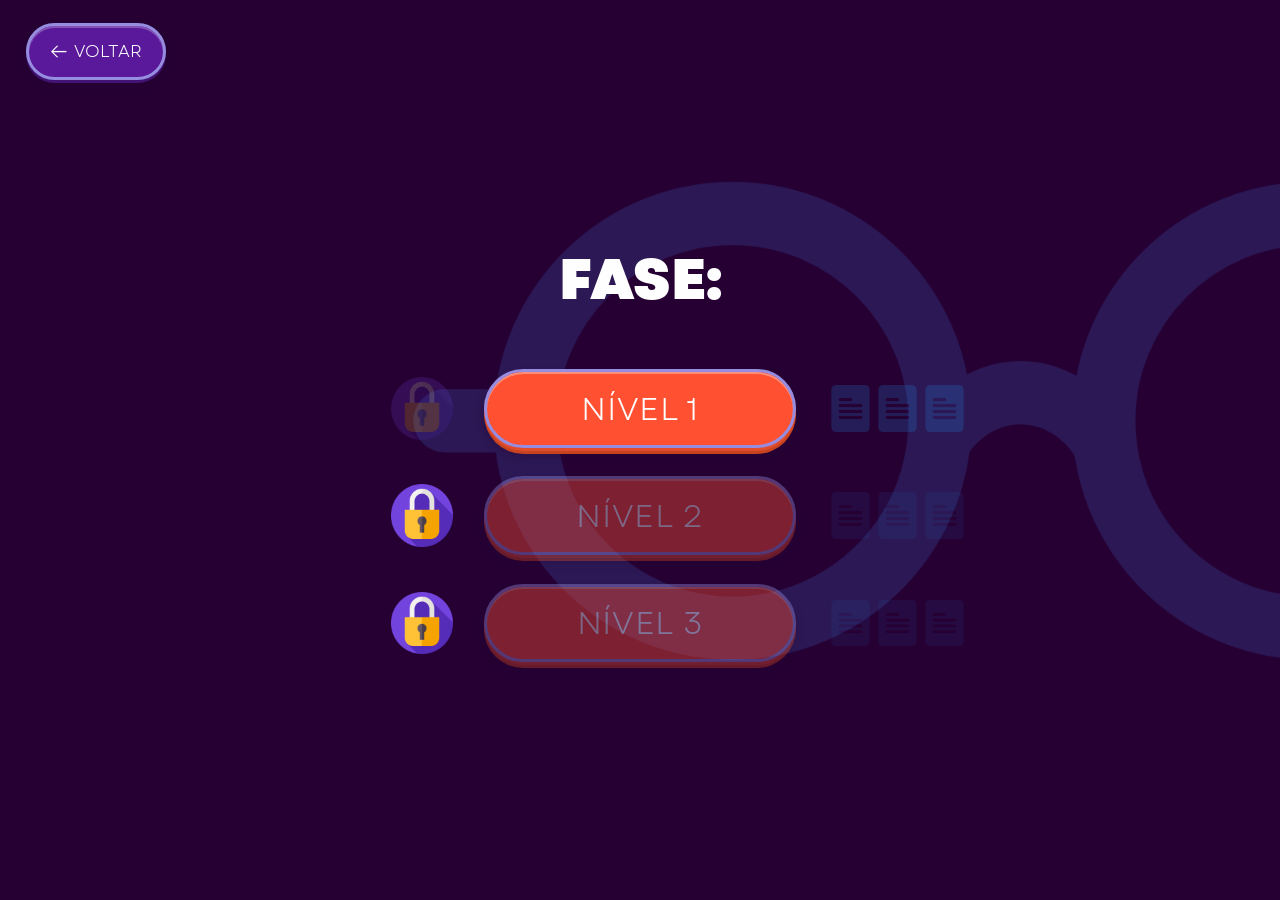
==== fases.html @ 1d822c44 "Página das fases do modo cenário feita" ====
<!DOCTYPE html>
<html lang="pt-BR">
<head>
  <meta charset="UTF-8">
  <meta name="viewport" content="width=device-width, initial-scale=1.0">
  <title>Lineu — Escolher fase</title>
  <link rel="stylesheet" href="css/style.css">
</head>
<body>

  <a href="jogar.html" class="voltar" aria-label="Voltar">
    <span class="voltar__seta" aria-hidden="true">&larr;</span> Voltar
  </a>

  <main class="fases" id="fases">
    <div class="fases__spacer fases__spacer--top" aria-hidden="true"></div>

    <div class="fases__group">
      <h1 class="fases__title">Fase:</h1>

      <!-- Uma linha por nível. O estado (cadeado aberto/fechado, notas 0–3 e
           se o botão navega ou não) é aplicado em runtime por js/fases.js a
           partir do progresso salvo em localStorage. -->
      <ul class="fases__lista" aria-label="Selecionar fase do modo cenário">
        <li class="fases__item" data-nivel="1">
          <img class="fases__cadeado" src="assets/img/cadeado-desbloqueado.png" alt="" aria-hidden="true">
          <a class="btn fases__btn" href="cenario.html?nivel=1">Nível 1</a>
          <img class="fases__notas" src="assets/img/nota-0.png" alt="Nenhuma nota conquistada">
        </li>

        <li class="fases__item" data-nivel="2">
          <img class="fases__cadeado" src="assets/img/cadeado-bloqueado.png" alt="" aria-hidden="true">
          <a class="btn fases__btn" href="cenario.html?nivel=2">Nível 2</a>
          <img class="fases__notas" src="assets/img/nota-0.png" alt="Nenhuma nota conquistada">
        </li>

        <li class="fases__item" data-nivel="3">
          <img class="fases__cadeado" src="assets/img/cadeado-bloqueado.png" alt="" aria-hidden="true">
          <a class="btn fases__btn" href="cenario.html?nivel=3">Nível 3</a>
          <img class="fases__notas" src="assets/img/nota-0.png" alt="Nenhuma nota conquistada">
        </li>
      </ul>
    </div>

    <div class="fases__spacer fases__spacer--bottom" aria-hidden="true"></div>
  </main>

  <script src="js/fases.js"></script>

</body>
</html>
---- css/style.css ----
/* ---------- Fontes ---------- */
@font-face {
  font-family: "Garet Book";
  src: url("../assets/fonts/Garet-Book.ttf") format("truetype");
  font-weight: 400;
  font-style: normal;
  font-display: swap;
}

@font-face {
  font-family: "Garet Heavy";
  src: url("../assets/fonts/Garet-Heavy.ttf") format("truetype");
  font-weight: 800;
  font-style: normal;
  font-display: swap;
}

/* ---------- Reset básico ---------- */
* {
  margin: 0;
  padding: 0;
  box-sizing: border-box;
}

html, body {
  height: 100%;
  overflow: hidden;
}

body {
  font-family: "Garet Book", sans-serif;
  background-color: #260033; /* fallback caso a imagem de fundo não carregue */
}

/* ---------- Transição entre páginas (slide) ----------
   Ativa a View Transitions API pra navegação entre documentos: a página
   atual desliza pra fora à esquerda enquanto a nova entra pela direita,
   como se uma "empurrasse" a outra. Suportado em Chrome/Edge e Safari;
   no Firefox a navegação continua normal, só sem o efeito. */
@view-transition {
  navigation: auto;
}

::view-transition-old(root),
::view-transition-new(root) {
  animation-duration: 0.4s;
  animation-timing-function: ease-in-out;
  mix-blend-mode: normal; /* evita a mistura de cor estranha do crossfade padrão */
}

::view-transition-old(root) {
  animation-name: lineu-slide-out-left;
}

::view-transition-new(root) {
  animation-name: lineu-slide-in-right;
}

@keyframes lineu-slide-out-left {
  to {
    transform: translateX(-100%);
  }
}

@keyframes lineu-slide-in-right {
  from {
    transform: translateX(100%);
  }
  to {
    transform: translateX(0);
  }
}

/* ---------- Wrapper base das páginas (fundo + sem scroll) ----------
   splash = página 1 (abertura) | menu = página 2 (menu principal)
   mode   = página 3 (escolha de modo, dentro de "Jogar")
   fases  = seleção de fase do modo Cenário | cenario = placeholder do modo */
.splash,
.menu,
.mode,
.fases,
.cenario {
  position: relative;
  height: 100vh;
  height: 100dvh; /* evita a barra de endereço do mobile gerar scroll */
  width: 100%;
  overflow: hidden;

  display: flex;
  flex-direction: column;
  align-items: center;

  padding-inline: 24px;

  background-image: url("../assets/img/fundo.png");
  background-size: cover;
  background-position: center;
  background-repeat: no-repeat;

  cursor: default;
}

/* Espaçadores flexíveis: mantêm a proporção vertical de cada mockup,
   mas encolhem juntos se a tela for baixa — nunca gera scroll, só
   reduz a "respiração" em volta do conteúdo. */
.splash__spacer,
.menu__spacer,
.mode__spacer,
.fases__spacer,
.cenario__spacer {
  flex-shrink: 1;
  min-height: 0;
}

.splash__spacer--top { flex: 2.65 1 0; }
.splash__spacer--bottom { flex: 1 1 0; }


.splash__content {
  display: flex;
  flex-direction: column;
  align-items: center;
  flex-shrink: 1;
  min-height: 0;
}

.splash__logo {
  width: clamp(220px, 39.27vw, 754px);
  height: auto;
  display: block;
}

.splash__slogan {
  margin-top: clamp(16px, 8.06vh, 100px);
  font-family: "Garet Book", sans-serif;
  font-weight: 400;
  font-size: clamp(22px, 3.0208vw, 58px);
  color: #FF5031;
  text-align: center;
  white-space: nowrap;
}

.splash__cta {
  margin-top: clamp(24px, 16.76vh, 210px);
  font-family: "Garet Book", sans-serif;
  font-weight: 400;
  font-size: clamp(15px, 1.9271vw, 37px);
  color: #FEFEFE;
  text-align: center;

  animation: cta-pulse 2.2s ease-in-out infinite;
}

@keyframes cta-pulse {
  0%, 100% { opacity: 1; }
  50% { opacity: 0.55; }
}

.splash__cta strong {
  font-family: "Garet Heavy", sans-serif;
  font-weight: 800;
}

/* ---------- Telas menores / retrato ---------- */
@media (max-width: 640px), (max-height: 500px) {
  .splash__slogan {
    white-space: normal;
    margin-top: 32px;
  }

  .splash__cta {
    margin-top: 40px;
  }

  .quiz__question {
    font-size: clamp(18px, 5vw, 30px);
  }

  .quiz__answer {
    font-size: clamp(13px, 3.6vw, 20px);
  }

  /* Em telas estreitas, a lista de resultados volta pra coluna única */
  .quiz__results-list {
    grid-template-columns: 1fr;
    grid-auto-flow: row;
    grid-template-rows: none;
  }
}

/* ---------- Menu (página 2) ---------- */
.menu__spacer--top {
  flex: 1.3 1 0;
}

.menu__spacer--bottom {
  flex: 1 1 0;
}

.menu__buttons {
  display: flex;
  flex-direction: column;
  align-items: center;
  gap: clamp(16px, 3.148vh, 34px);
  flex-shrink: 1;
  min-height: 0;
}

/* Botão em formato de pílula, igual ao layout: preenchimento laranja,
   contorno lilás fino. A "animação" pedida é o efeito 3D de pressionar
   (baseado no snippet enviado), só adaptado às cores do Lineu — no
   estado normal ele já fica idêntico à foto, o efeito aparece ao
   interagir. */
.btn {
  display: flex;
  align-items: center;
  justify-content: center;

  width: clamp(200px, 24.375vw, 468px);
  aspect-ratio: 468 / 114;

  font-family: "Garet Book", sans-serif;
  font-size: clamp(24px, 3.0208vw, 58px);
  color: #FEFEFE;
  text-transform: uppercase;
  text-align: center;
  text-decoration: none; /* caso o .btn seja um <a>, como o "Jogar" */

  background-color: #FF5031;
  border: 3px solid #968DE0;
  border-radius: 999px;

  cursor: pointer;
  transition: box-shadow 0.15s ease, translate 0.15s ease;

  box-shadow:
    inset 0 2px 0 0 rgba(255, 255, 255, 0.35),
    0 3px 0 0 #E14C2C,
    0 6px 0 0 #C7431F,
    0 7px 10px 0 rgba(38, 0, 51, 0.45);
}

.btn:active {
  translate: 0 5px;
  box-shadow:
    inset 0 1px 0 0 rgba(255, 255, 255, 0.35),
    0 1px 0 0 #E14C2C,
    0 2px 0 0 #C7431F,
    0 2px 4px 0 rgba(38, 0, 51, 0.45);
}

.btn:focus-visible {
  outline: 3px solid #FEFEFE;
  outline-offset: 3px;
}

.btn--primary {
  font-family: "Garet Heavy", sans-serif;
  font-size: clamp(28px, 3.3854vw, 65px);
  letter-spacing: 0.046em;
}

/* ---------- Botão "Voltar" (canto superior esquerdo) ----------
   Aparece em todas as telas menos no quiz (que tem o próprio botão de
   sair). É um <a href> real para disparar a View Transition. */
.voltar {
  position: fixed;
  top: clamp(14px, 2.6vh, 34px);
  left: clamp(14px, 2vw, 34px);
  z-index: 5; /* acima do conteúdo, abaixo dos pop-ups (.regras, z-index 10) */

  display: flex;
  align-items: center;
  gap: clamp(4px, 0.5vw, 10px);

  padding: clamp(8px, 1vw, 16px) clamp(16px, 1.6vw, 30px);

  font-family: "Garet Book", sans-serif;
  font-size: clamp(15px, 1.35vw, 26px);
  color: #FEFEFE;
  text-transform: uppercase;
  text-decoration: none;

  background-color: #5A189A;
  border: 3px solid #968DE0;
  border-radius: 999px;

  cursor: pointer;
  transition: box-shadow 0.15s ease, translate 0.15s ease;
  box-shadow:
    inset 0 2px 0 0 rgba(255, 255, 255, 0.25),
    0 3px 0 0 #431275,
    0 5px 8px 0 rgba(38, 0, 51, 0.4);
}

.voltar__seta {
  font-size: 1.25em;
  line-height: 1;
}

.voltar:hover {
  background-color: #6B22B4;
}

.voltar:active {
  translate: 0 4px;
  box-shadow:
    inset 0 1px 0 0 rgba(255, 255, 255, 0.25),
    0 1px 0 0 #431275,
    0 2px 4px 0 rgba(38, 0, 51, 0.4);
}

.voltar:focus-visible {
  outline: 3px solid #FEFEFE;
  outline-offset: 3px;
}

/* ---------- Seleção de modo (página 3, dentro de "Jogar") ---------- */
.mode__spacer--top { flex: 1.1 1 0; }
.mode__spacer--bottom { flex: 1 1 0; }

.mode__group {
  display: flex;
  flex-direction: column;
  align-items: center;
  flex-shrink: 1;
  min-height: 0;
}

.mode__title {
  margin: 0 0 clamp(24px, 5.37vh, 58px);
  font-family: "Garet Heavy", sans-serif;
  font-weight: 800;
  font-size: clamp(38px, 4.479vw, 86px);
  color: #FEFEFE;
  text-transform: uppercase;
  text-align: center;
}

.mode__buttons {
  display: flex;
  flex-direction: column;
  align-items: center;
  gap: clamp(16px, 3.148vh, 34px);
}

/* ---------- Seleção de fase (modo Cenário) ----------
   Referência de medidas: mockup 1920×1080 (layout_.png). Cada linha tem
   três colunas: cadeado (esquerda) · botão do nível (centro) · notas
   0–3 (direita). As colunas laterais são 1fr iguais, então o botão fica
   sempre centralizado na tela mesmo com cadeado e notas de larguras
   diferentes. Estado (cadeado, notas, se navega) vem de js/fases.js. */
.fases__spacer--top { flex: 1 1 0; }
.fases__spacer--bottom { flex: 1 1 0; }

.fases__group {
  display: flex;
  flex-direction: column;
  align-items: center;
  flex-shrink: 1;
  min-height: 0;
}

.fases__title {
  margin: 0 0 clamp(24px, 5.37vh, 58px);
  font-family: "Garet Heavy", sans-serif;
  font-weight: 800;
  font-size: clamp(38px, 4.479vw, 86px);
  color: #FEFEFE;
  text-transform: uppercase;
  text-align: center;
}

.fases__lista {
  list-style: none;
  margin: 0;
  padding: 0;

  display: flex;
  flex-direction: column;
  align-items: center;
  gap: clamp(14px, 3.15vh, 34px);

  /* Largura definida pra que as colunas 1fr das laterais sejam de fato
     iguais — assim o botão do nível fica centralizado na tela. */
  width: min(92vw, 1120px);
}

.fases__item {
  display: grid;
  grid-template-columns: 1fr auto 1fr;
  align-items: center;
  column-gap: clamp(12px, 2.4vw, 46px);
  width: 100%;
}

.fases__cadeado {
  justify-self: end;
  width: clamp(38px, 4.9vw, 94px);
  aspect-ratio: 1 / 1;
  display: block;
}

.fases__notas {
  justify-self: start;
  width: clamp(96px, 11vw, 212px);
  aspect-ratio: 234 / 78;
  display: block;
}

/* O botão do nível reaproveita o .btn (pílula laranja); só ajusto a
   proporção e o texto pro formato do mockup de fases. */
.fases__btn {
  aspect-ratio: 474 / 120;
  font-family: "Garet Book", sans-serif;
  font-size: clamp(20px, 2.55vw, 49px);
  letter-spacing: 0.02em;
}

.fases__btn:not([href]) {
  cursor: default;
}

/* Nível travado: cadeado fechado + botão e notas apagados no mesmo tom,
   pra deixar claro que ainda não dá pra jogar. O botão também perde o
   efeito de pressionar já que não faz nada. */
.fases__item--bloqueado .fases__notas,
.fases__item--bloqueado .fases__btn {
  opacity: 0.4;
}

.fases__item--bloqueado .fases__btn:active {
  translate: 0;
  box-shadow:
    inset 0 2px 0 0 rgba(255, 255, 255, 0.35),
    0 3px 0 0 #E14C2C,
    0 6px 0 0 #C7431F,
    0 7px 10px 0 rgba(38, 0, 51, 0.45);
}

/* ---------- Placeholder do modo Cenário ---------- */
.cenario__spacer--top { flex: 1.1 1 0; }
.cenario__spacer--bottom { flex: 1 1 0; }

.cenario__group {
  display: flex;
  flex-direction: column;
  align-items: center;
  flex-shrink: 1;
  min-height: 0;
  gap: clamp(18px, 3.5vh, 40px);
}

.cenario__title {
  margin: 0;
  font-family: "Garet Heavy", sans-serif;
  font-weight: 800;
  font-size: clamp(34px, 4.479vw, 86px);
  color: #FEFEFE;
  text-transform: uppercase;
  text-align: center;
}

.cenario__texto {
  margin: 0;
  font-family: "Garet Book", sans-serif;
  font-size: clamp(16px, 1.8vw, 34px);
  color: #FEFEFE;
  text-align: center;
}

.cenario__group .btn {
  width: auto;
  aspect-ratio: auto;
  padding: 0.45em 1.4em;
  white-space: nowrap;
}


/* ---------- Fases em telas estreitas / retrato ---------- */
@media (max-width: 640px), (max-height: 500px) {
  .fases__item {
    column-gap: clamp(8px, 2vw, 16px);
  }

  .fases__cadeado {
    width: clamp(32px, 8vw, 52px);
  }

  .fases__notas {
    width: clamp(72px, 20vw, 120px);
  }

  .fases__btn {
    width: clamp(150px, 44vw, 468px);
  }
}


@media (prefers-reduced-motion: reduce) {
  * {
    animation: none !important;
    transition: none !important;
  }

  ::view-transition-old(root),
  ::view-transition-new(root) {
    animation: none !important;
  }
}

/* Link invisível cobrindo a tela inicial inteira: clique/toque em
   qualquer ponto já navegam nativamente (precisa ser um <a href> de
   verdade pra "view transition" disparar — ver js/main.js). */
.splash__link {
  position: absolute;
  inset: 0;
  z-index: 2;
}

.splash__link:focus-visible {
  outline: 3px solid #FEFEFE;
  outline-offset: -6px;
}

/* ==================================================================
   Quiz (página 4)
   Referência de medidas: mockup 1920×1080 (layout 4.png / layout 4_.png)
   ================================================================== */

.quiz {
  position: relative;
  height: 100vh;
  height: 100dvh;
  width: 100%;
  overflow: hidden;

  display: flex;
  flex-direction: column;
  align-items: center;
  justify-content: center;

  background-image: url("../assets/img/fundo-claro.png");
  background-size: cover;
  background-position: center;
  background-repeat: no-repeat;

  cursor: default;
}

.quiz__stage[hidden],
.quiz__timer[hidden],
.quiz__back[hidden] {
  display: none;
}

/* ---------- Palco: pergunta + respostas ---------- */
.quiz__stage {
  display: flex;
  flex-direction: column;
  align-items: center;
  gap: clamp(20px, 6.5vh, 80px);

  width: 100%;
  max-width: 1583px;
  padding-inline: clamp(12px, 1.5vw, 20px);
  flex-shrink: 1;
  min-height: 0;
}

/* ---------- Caixa da pergunta ----------
   Largura fixa; altura é fluida (padding + line-height), então quando o
   texto quebra pra 2 linhas ela cresce sozinha — sem precisar de duas
   classes CSS diferentes pra "curta"/"longa". */
.quiz__question {
  width: 100%;
  box-sizing: border-box;

  background-color: #FF5031;
  border-radius: clamp(20px, 3.49vw, 67px);

  padding-block: clamp(12px, 2.03vw, 39px);
  padding-inline: clamp(16px, 3.33vw, 64px);

  font-family: "Garet Heavy", sans-serif;
  font-weight: 800;
  font-size: clamp(16px, 2.6vw, 50px);
  line-height: 1.3;
  color: #FEFEFE;
  text-align: left;
}

/* ---------- Respostas ----------
   Duas disposições possíveis, aplicadas via JS conforme o tamanho do
   texto:
   - .quiz__answers--grid   → grade 2×2 (respostas curtas)
   - .quiz__answers--stack  → coluna única (respostas longas)
   A ordem no HTML é sempre a,b,c,d; no modo grade, grid-auto-flow:column
   faz a e b caírem na coluna esquerda e c,d na direita (igual ao mockup). */
.quiz__answers {
  --answer-height: clamp(34px, 5.26vw, 101px);
  display: grid;
  grid-auto-flow: column;
  grid-template-rows: repeat(2, auto);
  grid-auto-columns: max-content;
  column-gap: clamp(16px, 2.55vw, 49px);
  row-gap: clamp(8px, 1.5vh, 18px);
  justify-content: center;
}

.quiz__answers--grid .quiz__answer {
  max-width: 44vw;
}

.quiz__answers--stack .quiz__answer {
  max-width: min(92vw, 1583px);
}

.quiz__answers--stack {
  display: flex;
  flex-direction: column;
  align-items: center;
  row-gap: clamp(8px, 1.5vh, 18px);
}

/* ---------- Pílula de resposta ---------- */
.quiz__answer {
  box-sizing: border-box;
  display: flex;
  align-items: center;
  flex-shrink: 0;

  height: var(--answer-height);
  border-radius: 999px;
  background-color: #5A189A;

  padding-left: calc(var(--answer-height) * 0.135);
  padding-right: clamp(16px, 2.86vw, 55px);

  font-family: "Garet Book", sans-serif;
  font-size: clamp(16px, 2.29vw, 44px);
  color: #FEFEFE;
  white-space: nowrap;

  cursor: pointer;
  border: none;
  text-align: left;

  transition: background-color 0.2s ease;
}

.quiz__answer-letter {
  box-sizing: border-box;
  flex-shrink: 0;
  display: flex;
  align-items: center;
  justify-content: center;

  width: calc(var(--answer-height) * 0.73);
  height: calc(var(--answer-height) * 0.73);
  margin-right: calc(var(--answer-height) * 0.24);

  background-color: #FEFEFE;
  border-radius: 50%;

  font-family: "Garet Heavy", sans-serif;
  font-weight: 800;
  font-size: calc(var(--answer-height) * 0.42);
  color: #FF5031;
  text-transform: lowercase;
}

.quiz__answer:disabled {
  cursor: default;
}

/* Feedback depois de responder (ou tempo esgotado) */
.quiz__answer--correct {
  background-color: #2FAE66;
}

.quiz__answer--wrong {
  background-color: #C7431F;
}

/* ---------- Relógio + barra de tempo ---------- */
.quiz__timer {
  position: absolute;
  left: 15.2083vw;
  top: 81.76vh;
  width: 64.9479vw;
  aspect-ratio: 1251 / 145;
}

.quiz__timer-frame {
  display: block;
  width: 100%;
  height: 100%;
}

.quiz__timer-track {
  position: absolute;
  left: 13.95%;
  top: 55.1%;
  width: 84.2%;
  height: 6.5%;
  border-radius: 999px;
  overflow: hidden;
}

.quiz__timer-fill {
  width: 0%;
  height: 100%;
  border-radius: 999px;

  background-image: linear-gradient(90deg, #508C8B, #78FFFC, #508C8B);
  background-size: 200% 100%;
  animation: quiz-timer-shimmer 1.4s linear infinite;
}

@keyframes quiz-timer-shimmer {
  from { background-position: 0% 0; }
  to { background-position: -200% 0; }
}

/* ---------- Botão voltar ao menu ---------- */
.quiz__back {
  position: absolute;
  top: 81.94vh;
  right: 8.75vw;
  width: 6.04vw;
  aspect-ratio: 1 / 1;

  display: block;
  border-radius: 50%;
  transition: translate 0.15s ease;
}

.quiz__back img {
  display: block;
  width: 100%;
  height: 100%;
}

.quiz__back:active {
  translate: 0 3px;
}

.quiz__back:focus-visible {
  outline: 3px solid #5A189A;
  outline-offset: 3px;
}

/* ---------- Tela de resultado ---------- */
.quiz__results[hidden] {
  display: none;
}

.quiz__results {
  position: relative;
  z-index: 3;
  display: flex;
  flex-direction: column;
  align-items: center;
  gap: clamp(20px, 4vh, 48px);

  width: 100%;
  max-width: 1240px;
  padding-inline: clamp(24px, 7vw, 110px);
}

.quiz__results-title {
  font-family: "Garet Heavy", sans-serif;
  font-weight: 800;
  font-size: clamp(32px, 4.479vw, 86px);
  color: #5A189A;
  text-transform: uppercase;
  text-align: center;
}

.quiz__results-list {
  display: grid;
  grid-template-columns: repeat(2, 1fr);
  grid-auto-flow: column;
  grid-template-rows: repeat(4, auto);
  column-gap: clamp(16px, 2vw, 32px);
  row-gap: clamp(10px, 1.8vh, 22px);
  width: 100%;
}

.quiz__result-item {
  display: flex;
  align-items: center;
  gap: clamp(10px, 1.2vw, 20px);

  width: 100%;
  box-sizing: border-box;
  border-radius: 999px;
  padding-block: clamp(5px, 0.6vw, 11px);
  padding-inline: clamp(14px, 1.8vw, 30px);

  background-color: #5A189A;
  color: #FEFEFE;
  font-family: "Garet Book", sans-serif;
  font-size: clamp(13px, 1.25vw, 22px);
  line-height: 1.25;
}

.quiz__result-icon {
  flex-shrink: 0;
  display: flex;
  align-items: center;
  justify-content: center;

  width: clamp(22px, 1.7vw, 32px);
  height: clamp(22px, 1.7vw, 32px);
  border-radius: 50%;

  font-family: "Garet Heavy", sans-serif;
  font-size: clamp(13px, 1.05vw, 19px);
  color: #FEFEFE;
}

.quiz__result-item--correct .quiz__result-icon {
  background-color: #2FAE66;
}

.quiz__result-item--wrong .quiz__result-icon {
  background-color: #C7431F;
}

.quiz__results .btn {
  width: auto;
  aspect-ratio: auto;
  padding: 0.5em 1.4em;
  white-space: nowrap;
}

/* ==================================================================
   Pop-ups do menu — "Regras" e "Sobre" (página 2)
   O bloco .regras é o estilo compartilhado dos dois pop-ups. Abrem pelo
   botão correspondente; fecham no X, no clique fora da caixa ou com Esc
   (ver js/menu.js).
   ================================================================== */

.regras {
  position: fixed;
  inset: 0;
  z-index: 10;

  display: flex;
  align-items: center;
  justify-content: center;
  padding: clamp(16px, 4vw, 48px);

  background-color: rgba(38, 0, 51, 0.72);

  animation: regras-fundo 0.2s ease-out;
}

.regras[hidden] {
  display: none;
}

.regras__caixa {
  position: relative;
  width: 100%;
  max-width: clamp(320px, 62vw, 900px);
  max-height: 86vh;
  max-height: 86dvh;
  overflow-y: auto;

  background-color: #FEFEFE;
  border: 3px solid #968DE0;
  border-radius: clamp(16px, 1.8vw, 34px);

  padding: clamp(24px, 3.6vw, 64px);

  animation: regras-caixa 0.22s ease-out;

  /* Barra de rolagem fina, dentro da caixa e nas cores do pop-up, em vez
     da barra padrão do navegador colada na borda. */
  scrollbar-width: thin;
  scrollbar-color: #968DE0 transparent;
}

.regras__caixa::-webkit-scrollbar {
  width: clamp(6px, 0.5vw, 10px);
}

.regras__caixa::-webkit-scrollbar-track {
  background: transparent;
  margin-block: clamp(16px, 1.8vw, 34px); /* acompanha o border-radius da caixa */
}

.regras__caixa::-webkit-scrollbar-thumb {
  background-color: #968DE0;
  border-radius: 999px;
}

.regras__caixa::-webkit-scrollbar-thumb:hover {
  background-color: #7B71C9;
}

.regras__fechar {
  position: absolute;
  top: clamp(10px, 1.2vw, 22px);
  right: clamp(10px, 1.2vw, 22px);

  display: flex;
  align-items: center;
  justify-content: center;

  width: clamp(36px, 3vw, 56px);
  height: clamp(36px, 3vw, 56px);

  background-color: #FF5031;
  color: #FEFEFE;
  border: none;
  border-radius: 50%;

  font-family: "Garet Book", sans-serif;
  font-size: clamp(22px, 2vw, 38px);
  line-height: 1;

  cursor: pointer;
  transition: translate 0.15s ease, background-color 0.15s ease;
}

.regras__fechar:hover {
  background-color: #E14C2C;
}

.regras__fechar:active {
  translate: 0 2px;
}

.regras__fechar:focus-visible {
  outline: 3px solid #5A189A;
  outline-offset: 3px;
}

.regras__titulo {
  margin: 0 0 clamp(16px, 2vw, 32px);
  padding-right: clamp(40px, 4vw, 64px); /* espaço pro botão X */

  font-family: "Garet Heavy", sans-serif;
  font-weight: 800;
  font-size: clamp(28px, 3.2vw, 60px);
  color: #5A189A;
  text-transform: uppercase;
}

.regras__lista {
  margin: 0;
  padding-left: 1.2em;

  display: flex;
  flex-direction: column;
  gap: clamp(8px, 1.2vh, 16px);

  font-family: "Garet Book", sans-serif;
  font-size: clamp(15px, 1.35vw, 26px);
  line-height: 1.4;
  color: #260033;
}

.regras__lista strong {
  font-family: "Garet Heavy", sans-serif;
  font-weight: 800;
}

/* Parágrafos do pop-up "Sobre" (o de regras usa lista). */
.regras__texto {
  margin: 0 0 clamp(10px, 1.4vh, 18px);

  font-family: "Garet Book", sans-serif;
  font-size: clamp(15px, 1.35vw, 26px);
  line-height: 1.4;
  color: #260033;
}

.regras__texto:last-child {
  margin-bottom: 0;
}

.regras__texto strong {
  font-family: "Garet Heavy", sans-serif;
  font-weight: 800;
}

@keyframes regras-fundo {
  from { opacity: 0; }
  to { opacity: 1; }
}

@keyframes regras-caixa {
  from { opacity: 0; transform: translateY(12px) scale(0.98); }
  to { opacity: 1; transform: translateY(0) scale(1); }
}
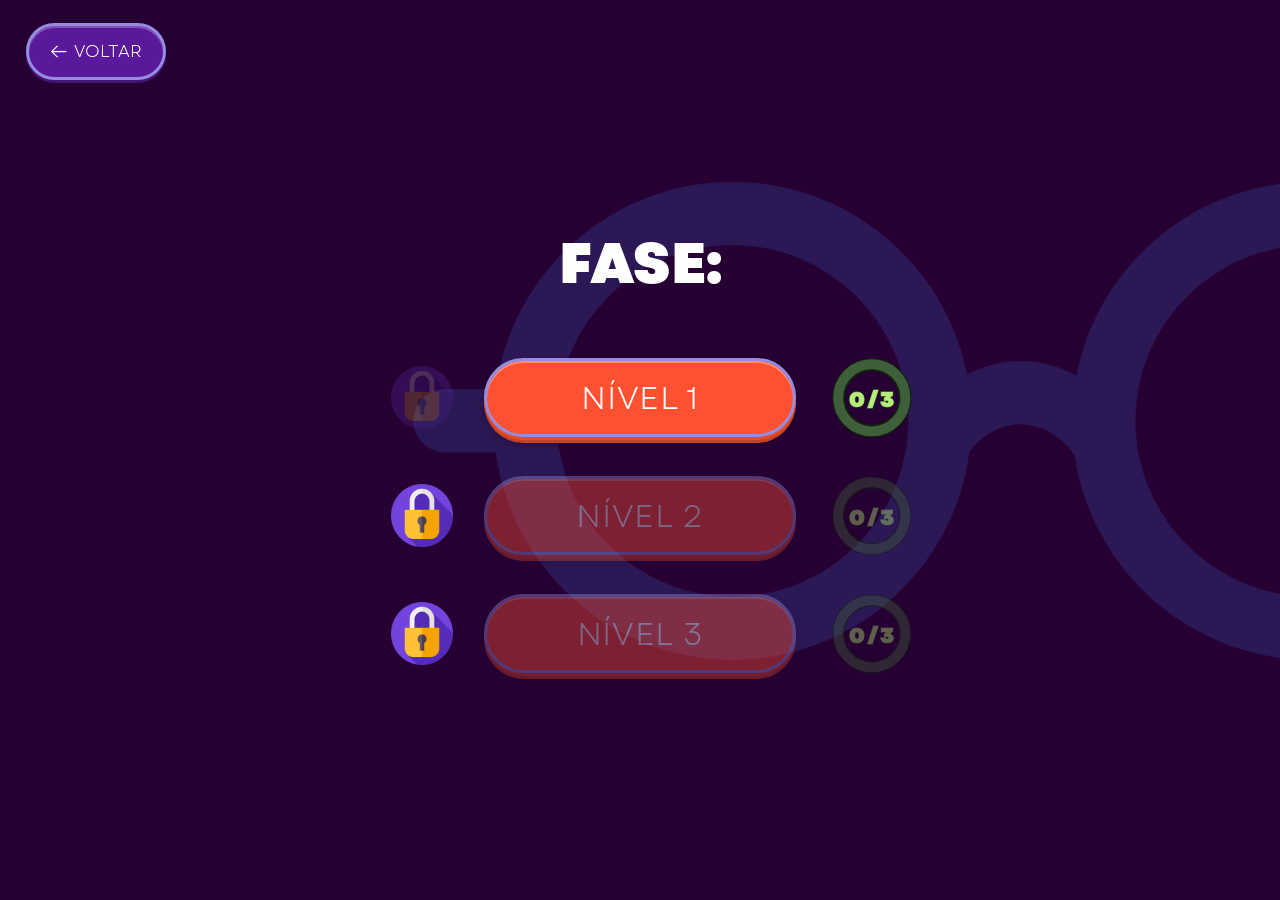
==== commit d187ffa8: "Notas do modo Cenário como anel de progresso Troca os PNGs nota-{0..3} por um <svg class="fases__not" ====
--- a/fases.html
+++ b/fases.html
@@ -25,19 +25,37 @@
         <li class="fases__item" data-nivel="1">
           <img class="fases__cadeado" src="assets/img/cadeado-desbloqueado.png" alt="" aria-hidden="true">
           <a class="btn fases__btn" href="cenario.html?nivel=1">Nível 1</a>
-          <img class="fases__notas" src="assets/img/nota-0.png" alt="Nenhuma nota conquistada">
+          <svg class="fases__notas" viewBox="0 0 100 100" data-nota="0" role="img" aria-label="Nenhuma nota conquistada">
+            <circle class="fases__notas-borda" cx="50" cy="50" r="43" />
+            <circle class="fases__notas-trilho" cx="50" cy="50" r="37" />
+            <circle class="fases__notas-arco" cx="50" cy="50" r="37" pathLength="100" />
+            <circle class="fases__notas-borda fases__notas-borda--interna" cx="50" cy="50" r="31" />
+            <text class="fases__notas-texto" x="50" y="52" text-anchor="middle" dominant-baseline="central">0/3</text>
+          </svg>
         </li>
 
         <li class="fases__item" data-nivel="2">
           <img class="fases__cadeado" src="assets/img/cadeado-bloqueado.png" alt="" aria-hidden="true">
           <a class="btn fases__btn" href="cenario.html?nivel=2">Nível 2</a>
-          <img class="fases__notas" src="assets/img/nota-0.png" alt="Nenhuma nota conquistada">
+          <svg class="fases__notas" viewBox="0 0 100 100" data-nota="0" role="img" aria-label="Nenhuma nota conquistada">
+            <circle class="fases__notas-borda" cx="50" cy="50" r="43" />
+            <circle class="fases__notas-trilho" cx="50" cy="50" r="37" />
+            <circle class="fases__notas-arco" cx="50" cy="50" r="37" pathLength="100" />
+            <circle class="fases__notas-borda fases__notas-borda--interna" cx="50" cy="50" r="31" />
+            <text class="fases__notas-texto" x="50" y="52" text-anchor="middle" dominant-baseline="central">0/3</text>
+          </svg>
         </li>
 
         <li class="fases__item" data-nivel="3">
           <img class="fases__cadeado" src="assets/img/cadeado-bloqueado.png" alt="" aria-hidden="true">
           <a class="btn fases__btn" href="cenario.html?nivel=3">Nível 3</a>
-          <img class="fases__notas" src="assets/img/nota-0.png" alt="Nenhuma nota conquistada">
+          <svg class="fases__notas" viewBox="0 0 100 100" data-nota="0" role="img" aria-label="Nenhuma nota conquistada">
+            <circle class="fases__notas-borda" cx="50" cy="50" r="43" />
+            <circle class="fases__notas-trilho" cx="50" cy="50" r="37" />
+            <circle class="fases__notas-arco" cx="50" cy="50" r="37" pathLength="100" />
+            <circle class="fases__notas-borda fases__notas-borda--interna" cx="50" cy="50" r="31" />
+            <text class="fases__notas-texto" x="50" y="52" text-anchor="middle" dominant-baseline="central">0/3</text>
+          </svg>
         </li>
       </ul>
     </div>
@@ -45,6 +63,7 @@
     <div class="fases__spacer fases__spacer--bottom" aria-hidden="true"></div>
   </main>
 
+  <script src="js/progresso-cenario.js"></script>
   <script src="js/fases.js"></script>
 
 </body>
--- a/css/style.css
+++ b/css/style.css
@@ -401,11 +401,58 @@
   display: block;
 }
 
+/* Notas do nível: anel de progresso desenhado em SVG. O arco (verde-claro)
+   cobre N/3 da volta, começando do topo e girando no sentido horário; o
+   trilho escuro fica sempre visível. O preenchimento e o texto "N/3" são
+   aplicados por js/fases.js. */
 .fases__notas {
   justify-self: start;
-  width: clamp(96px, 11vw, 212px);
-  aspect-ratio: 234 / 78;
+  width: clamp(64px, 7vw, 132px);
+  aspect-ratio: 1 / 1;
   display: block;
+  overflow: visible;
+}
+
+.fases__notas-borda {
+  fill: none;
+  stroke: #10240c;
+  stroke-width: 2.5;
+}
+
+.fases__notas-borda--interna {
+  stroke-width: 2;
+}
+
+.fases__notas-trilho {
+  fill: none;
+  stroke: #3f5f3b;
+  stroke-width: 12;
+}
+
+.fases__notas-arco {
+  fill: none;
+  stroke: #8fd838;
+  stroke-width: 12;
+  stroke-linecap: round;
+  stroke-dasharray: 0 100;
+  transform: rotate(-90deg);
+  transform-origin: 50% 50%;
+  transition: stroke-dasharray 0.5s ease;
+}
+
+.fases__notas[data-nota="0"] .fases__notas-arco {
+  display: none;
+}
+
+.fases__notas-texto {
+  font-family: "Garet Heavy", sans-serif;
+  font-weight: 800;
+  font-size: 25px;
+  fill: #b7ec7a;
+  stroke: #5fa83c;
+  stroke-width: 1;
+  paint-order: stroke;
+  letter-spacing: 0.5px;
 }
 
 /* O botão do nível reaproveita o .btn (pílula laranja); só ajusto a
@@ -476,6 +523,1362 @@
   white-space: nowrap;
 }
 
+/* ==================================================================
+   Cenário — Fase 1 (quebra-cabeça de montagem)
+   Referência de medidas: mockups 1920×1080 (montado.png / desmontado.png).
+   Arrastar da bandeja: 2 vasos + 2 portas -> soltar dentro das cabines.
+   ================================================================== */
+.fase1 {
+  position: relative;
+  height: 100vh;
+  height: 100dvh;
+  width: 100%;
+  overflow: hidden;
+
+  background-image: url("../assets/img/fundo-padrao.png");
+  background-size: cover;
+  background-position: center;
+  background-repeat: no-repeat;
+
+  font-family: "Garet Book", sans-serif;
+  cursor: default;
+}
+
+.fase1[hidden],
+.cenario[hidden] {
+  display: none;
+}
+
+/* ---------- Enunciado (canto esquerdo) ---------- */
+.fase1__desafio {
+  position: absolute;
+  left: clamp(16px, 3.6vw, 70px);
+  top: 50%;
+  transform: translateY(-50%);
+  max-width: min(34vw, 470px);
+
+  font-size: clamp(13px, 1.66vw, 32px);
+  line-height: 1.4;
+  color: #FEFEFE;
+}
+
+.fase1__desafio strong {
+  display: block;
+  margin-bottom: 0.35em;
+  font-family: "Garet Heavy", sans-serif;
+  font-weight: 800;
+  color: #FF5031;
+  text-transform: uppercase;
+  font-size: 1.12em;
+}
+
+/* ---------- As duas cabines ---------- */
+.fase1__cabines {
+  position: absolute;
+  left: 48%;
+  top: 50%;
+  transform: translate(-50%, -50%);
+
+  display: flex;
+  align-items: flex-start;
+  gap: clamp(10px, 3vw, 58px);
+}
+
+.fase1__cabine {
+  position: relative;
+  overflow: visible;
+  width: clamp(112px, 13.7vw, 263px);
+  border-radius: 6px;
+  transition: box-shadow 0.15s ease;
+}
+
+.fase1__cabine.is-errada {
+  box-shadow: 0 0 0 4px #FF3B2F, 0 0 24px 4px rgba(255, 59, 47, 0.6);
+}
+
+.fase1__planta {
+  display: block;
+  width: 100%;
+  height: auto;
+  user-select: none;
+  -webkit-user-drag: none;
+  pointer-events: none;
+}
+
+/* ---------- Bandeja (peças na direita) ----------
+   Duas colunas, como no mockup: portas à esquerda, vasos à direita. */
+.fase1__bandeja {
+  position: absolute;
+  right: clamp(12px, 7vw, 140px);
+  top: clamp(16px, 13vh, 150px);
+
+  display: flex;
+  align-items: flex-start;
+  gap: clamp(10px, 2vw, 40px);
+}
+
+.fase1__bandeja-col {
+  display: flex;
+  flex-direction: column;
+  align-items: center;
+  gap: clamp(12px, 3.4vh, 40px);
+}
+
+/* ---------- Peças arrastáveis ---------- */
+.fase1__peca {
+  position: relative;
+  display: flex;
+  flex-direction: column;
+  align-items: center;
+  gap: clamp(2px, 0.5vh, 6px);
+
+  cursor: grab;
+  touch-action: none;
+  user-select: none;
+  z-index: 4;
+}
+
+.fase1__peca img {
+  display: block;
+  width: 100%;
+  height: auto;
+  -webkit-user-drag: none;
+  user-select: none;
+  pointer-events: none;
+}
+
+.fase1__peca--porta { width: clamp(54px, 7.4vw, 150px); }
+.fase1__peca--vaso { width: clamp(38px, 4.6vw, 90px); }
+
+.fase1__peca-legenda {
+  font-family: "Garet Book", sans-serif;
+  font-size: clamp(9px, 0.95vw, 16px);
+  color: #FEFEFE;
+  text-transform: uppercase;
+  letter-spacing: 0.03em;
+  text-align: center;
+  white-space: nowrap;
+}
+
+.fase1__peca.is-arrastando {
+  cursor: grabbing;
+  z-index: 999;
+  filter: drop-shadow(0 10px 16px rgba(0, 0, 0, 0.45));
+}
+
+.fase1__peca.is-arrastando .fase1__peca-legenda,
+.fase1__peca.is-colocada .fase1__peca-legenda {
+  display: none;
+}
+
+/* Peça já colocada dentro de uma cabine: posicionada em relação à cabine. */
+.fase1__cabine .fase1__peca.is-colocada {
+  position: absolute;
+  z-index: 3;
+}
+
+.fase1__cabine .fase1__peca--vaso.is-colocada {
+  width: 46%;
+  left: 50%;
+  transform: translateX(-50%);
+}
+.fase1__cabine .fase1__peca--vaso.is-vaso-topo { top: 6%; }
+.fase1__cabine .fase1__peca--vaso.is-vaso-porta { bottom: 8%; top: auto; }
+
+/* A porta encaixa no canto inferior esquerdo (dobradiça na parede). A que
+   "abre para dentro" fica dentro da cabine; a que "abre para fora" projeta
+   para baixo, fora dela (por isso .fase1__cabine tem overflow visível). */
+.fase1__cabine .fase1__peca--porta.is-colocada {
+  width: 84%;
+  left: 4%;
+  transform: none;
+}
+.fase1__cabine .fase1__peca--porta[data-abertura="dentro"].is-colocada {
+  bottom: 3%;
+  top: auto;
+}
+.fase1__cabine .fase1__peca--porta[data-abertura="fora"].is-colocada {
+  top: calc(100% - 9%);
+  bottom: auto;
+}
+
+/* ---------- Botão confirmar (✓) ---------- */
+.fase1__confirmar {
+  position: absolute;
+  right: clamp(14px, 5.4vw, 104px);
+  bottom: clamp(84px, 17.5vh, 200px);
+
+  display: flex;
+  align-items: center;
+  justify-content: center;
+
+  width: clamp(52px, 6.4vw, 122px);
+  height: clamp(52px, 6.4vw, 122px);
+  padding: 0;
+
+  background-color: #1FA6E8;
+  border: none;
+  border-radius: 50%;
+  cursor: pointer;
+  z-index: 5;
+
+  box-shadow:
+    inset 0 3px 0 0 rgba(255, 255, 255, 0.35),
+    6px 6px 0 0 rgba(150, 200, 240, 0.55),
+    0 6px 14px 0 rgba(38, 0, 51, 0.45);
+  transition: translate 0.12s ease, box-shadow 0.12s ease;
+}
+
+.fase1__confirmar svg {
+  display: block;
+  width: 56%;
+  height: 56%;
+}
+
+.fase1__confirmar:hover { background-color: #159AD9; }
+
+.fase1__confirmar:active {
+  translate: 3px 3px;
+  box-shadow:
+    inset 0 2px 0 0 rgba(255, 255, 255, 0.35),
+    2px 2px 0 0 rgba(150, 200, 240, 0.55),
+    0 3px 7px 0 rgba(38, 0, 51, 0.45);
+}
+
+.fase1__confirmar:focus-visible {
+  outline: 3px solid #FEFEFE;
+  outline-offset: 3px;
+}
+
+/* ---------- Botão menu (volta às fases) ---------- */
+.fase1__menu {
+  position: absolute;
+  right: clamp(16px, 5.8vw, 112px);
+  bottom: clamp(18px, 4.6vh, 56px);
+
+  width: clamp(40px, 4.9vw, 94px);
+  display: block;
+  border-radius: 50%;
+  z-index: 5;
+  transition: translate 0.12s ease;
+}
+
+.fase1__menu img {
+  display: block;
+  width: 100%;
+  height: auto;
+}
+
+.fase1__menu:active { translate: 0 3px; }
+
+.fase1__menu:focus-visible {
+  outline: 3px solid #FEFEFE;
+  outline-offset: 3px;
+}
+
+/* ---------- Cronômetro ---------- */
+.fase1__tempo {
+  position: absolute;
+  left: clamp(64px, 17vw, 328px);
+  right: clamp(190px, 32vw, 610px);
+  bottom: clamp(16px, 4.6vh, 56px);
+  height: clamp(12px, 1.9vh, 24px);
+}
+
+.fase1__relogio {
+  position: absolute;
+  right: calc(100% + clamp(6px, 0.8vw, 16px));
+  bottom: 50%;
+  transform: translateY(50%);
+  width: clamp(38px, 4.4vw, 84px);
+  height: auto;
+}
+
+.fase1__tempo-trilha {
+  width: 100%;
+  height: 100%;
+  background-color: #5A189A;
+  border: 2px solid #7B4FC0;
+  border-radius: 999px;
+  overflow: hidden;
+}
+
+.fase1__tempo-fill {
+  width: 0%;
+  height: 100%;
+  border-radius: 999px;
+  background-color: #FF3B2F;
+}
+
+/* ---------- Aviso (toast) ---------- */
+.fase1__aviso {
+  position: absolute;
+  left: 50%;
+  bottom: clamp(66px, 13vh, 150px);
+  transform: translateX(-50%);
+  max-width: min(80vw, 620px);
+
+  padding: clamp(8px, 1vw, 16px) clamp(14px, 1.8vw, 28px);
+  background-color: rgba(38, 0, 51, 0.92);
+  border: 2px solid #968DE0;
+  border-radius: 14px;
+
+  font-size: clamp(13px, 1.35vw, 24px);
+  line-height: 1.35;
+  color: #FEFEFE;
+  text-align: center;
+  z-index: 6;
+}
+
+.fase1__aviso[hidden] { display: none; }
+
+/* ---------- Overlay de fim de fase ----------
+   Reaproveita .regras / .regras__caixa, mas sem a animação de entrada
+   (que pode deixar o painel preso em opacity 0 em alguns navegadores). */
+#fase1-overlay,
+#fase1-overlay .regras__caixa {
+  animation: none;
+}
+
+.fase1__overlay-notas {
+  font-family: "Garet Heavy", sans-serif;
+  font-weight: 800;
+  color: #5A189A;
+}
+
+.fase1__overlay-notas[hidden] { display: none; }
+
+.fase1__overlay-acoes {
+  display: flex;
+  flex-wrap: wrap;
+  justify-content: center;
+  gap: clamp(10px, 1.4vw, 20px);
+  margin-top: clamp(16px, 2vw, 28px);
+}
+
+.fase1__overlay-acoes .btn {
+  width: auto;
+  aspect-ratio: auto;
+  padding: 0.5em 1.3em;
+  font-size: clamp(15px, 1.6vw, 26px);
+  white-space: nowrap;
+}
+
+/* ---------- Fase 1 em telas estreitas / retrato ----------
+   O jogo é calibrado para paisagem (como o resto do projeto). Em telas
+   estreitas o enunciado, as cabines e a bandeja passam a fluir numa
+   coluna central rolável; só o cronômetro e os dois botões ficam fixos
+   nos cantos de baixo. */
+@media (max-aspect-ratio: 5/4), (max-width: 760px) {
+  .fase1 {
+    height: auto;
+    min-height: 100vh;
+    min-height: 100dvh;
+    overflow-x: hidden;
+    overflow-y: auto;
+
+    display: flex;
+    flex-direction: column;
+    align-items: center;
+    padding-bottom: clamp(88px, 16vh, 130px); /* espaço pros botões fixos */
+  }
+
+  .fase1__desafio,
+  .fase1__cabines,
+  .fase1__bandeja {
+    position: static;
+    transform: none;
+  }
+
+  .fase1__desafio {
+    max-width: none;
+    margin: clamp(28px, 6vh, 56px) auto clamp(10px, 2vh, 20px);
+    padding-inline: clamp(16px, 5vw, 40px);
+    text-align: center;
+  }
+
+  .fase1__desafio strong { font-size: 1em; }
+
+  .fase1__cabines {
+    justify-content: center;
+    margin: clamp(6px, 2vh, 18px) auto clamp(16px, 4vh, 32px);
+  }
+
+  .fase1__cabine { width: clamp(74px, 22vw, 150px); }
+
+  .fase1__bandeja {
+    flex-wrap: wrap;
+    justify-content: center;
+    gap: clamp(10px, 4vw, 28px);
+    margin-bottom: clamp(12px, 3vh, 28px);
+  }
+
+  .fase1__bandeja-col {
+    flex-direction: row;
+    gap: clamp(10px, 4vw, 28px);
+  }
+
+  .fase1__peca--porta { width: clamp(52px, 15vw, 96px); }
+  .fase1__peca--vaso { width: clamp(34px, 9vw, 58px); }
+
+  .fase1__confirmar {
+    right: clamp(12px, 4vw, 32px);
+    bottom: clamp(12px, 3vh, 28px);
+  }
+
+  .fase1__menu {
+    right: clamp(12px, 4vw, 32px);
+    bottom: auto;
+    top: clamp(12px, 3vh, 24px);
+  }
+
+  .fase1__tempo {
+    left: clamp(58px, 18vw, 120px);
+    right: clamp(74px, 22vw, 130px);
+    bottom: clamp(14px, 3.4vh, 32px);
+  }
+
+  .fase1__aviso {
+    position: fixed;
+    bottom: clamp(96px, 20vh, 170px);
+  }
+}
+
+
+/* ==================================================================
+   Cenário — Fase 2 (banheiro acessível)
+   Referência de medidas: mockups 1920×1080 (layout 0 / layout_1).
+   Uma planta só, com zonas de encaixe fixas. Arrastar da bandeja o vaso,
+   o lavatório e as 2 barras; girar cada peça (clique seleciona, R / botão
+   ⟳ giram) até encostar na parede certa.
+   ================================================================== */
+.fase2 {
+  position: relative;
+  height: 100vh;
+  height: 100dvh;
+  width: 100%;
+  overflow: hidden;
+
+  background-image: url("../assets/img/fundo-padrao.png");
+  background-size: cover;
+  background-position: center;
+  background-repeat: no-repeat;
+
+  font-family: "Garet Book", sans-serif;
+  cursor: default;
+}
+
+.fase2[hidden] {
+  display: none;
+}
+
+/* ---------- Enunciado (canto esquerdo) ---------- */
+.fase2__desafio {
+  position: absolute;
+  left: clamp(16px, 3.4vw, 64px);
+  top: 50%;
+  transform: translateY(-50%);
+  max-width: min(24vw, 360px);
+
+  font-size: clamp(12px, 1.4vw, 27px);
+  line-height: 1.4;
+  color: #FEFEFE;
+}
+
+.fase2__desafio strong {
+  display: block;
+  margin-bottom: 0.35em;
+  font-family: "Garet Heavy", sans-serif;
+  font-weight: 800;
+  color: #FF5031;
+  text-transform: uppercase;
+  font-size: 1.12em;
+}
+
+.fase2__desafio kbd {
+  font-family: inherit;
+  font-size: 0.92em;
+  background-color: rgba(255, 255, 255, 0.16);
+  border: 1px solid rgba(255, 255, 255, 0.35);
+  border-radius: 5px;
+  padding: 0 0.35em;
+}
+
+/* ---------- A planta (tabuleiro) ---------- */
+.fase2__tabuleiro {
+  position: absolute;
+  left: 50%;
+  top: 49%;
+  transform: translate(-50%, -50%);
+  width: clamp(224px, 30vw, 580px);
+  touch-action: none;
+}
+
+.fase2__planta {
+  display: block;
+  width: 100%;
+  height: auto;
+  user-select: none;
+  -webkit-user-drag: none;
+  pointer-events: none;
+}
+
+/* ---------- Zonas de encaixe (marcadores) ----------
+   Ficam discretas; acendem enquanto se arrasta uma peça e a mais próxima
+   do ponteiro fica destacada. Não capturam ponteiro (o js usa
+   elementFromPoint no tabuleiro e calcula a zona mais próxima). */
+.fase2__zona {
+  position: absolute;
+  transform: translate(-50%, -50%);
+  width: clamp(26px, 3.2vw, 58px);
+  height: clamp(26px, 3.2vw, 58px);
+  border: 2px dashed rgba(255, 255, 255, 0.55);
+  border-radius: 50%;
+  opacity: 0;
+  pointer-events: none;
+  transition: opacity 0.15s ease, background-color 0.15s ease, border-color 0.15s ease;
+}
+
+.fase2__tabuleiro.is-arrastando .fase2__zona {
+  opacity: 0.55;
+}
+
+.fase2__zona.is-alvo {
+  opacity: 1;
+  border-color: #FFD166;
+  background-color: rgba(255, 209, 102, 0.2);
+}
+
+/* ---------- Bandeja (peças à direita) ---------- */
+.fase2__bandeja {
+  position: absolute;
+  right: clamp(8px, 4.4vw, 108px);
+  top: 45%;
+  transform: translateY(-50%);
+
+  display: grid;
+  grid-template-columns: repeat(2, minmax(0, 1fr));
+  align-items: center;
+  justify-items: center;
+  gap: clamp(14px, 3vh, 40px) clamp(16px, 3vw, 56px);
+  width: clamp(150px, 26vw, 350px);
+}
+
+.fase2__slot {
+  display: flex;
+  align-items: center;
+  justify-content: center;
+  width: 100%;
+  min-height: clamp(72px, 14vh, 138px);
+}
+
+/* ---------- Peças arrastáveis ---------- */
+.fase2__peca {
+  position: relative;
+  cursor: grab;
+  touch-action: none;
+  user-select: none;
+  z-index: 4;
+}
+
+.fase2__peca img {
+  display: block;
+  width: 100%;
+  height: auto;
+  -webkit-user-drag: none;
+  user-select: none;
+  pointer-events: none;
+}
+
+.fase2__peca--vaso    { width: clamp(42px, 4.8vw, 92px); }
+.fase2__peca--pia     { width: clamp(48px, 5.4vw, 104px); }
+.fase2__peca--barra-h { width: clamp(78px, 9.6vw, 186px); }
+.fase2__peca--barra-v { width: clamp(12px, 1.5vw, 28px); }
+
+.fase2__peca:focus-visible,
+.fase2__peca.is-selecionada {
+  outline: 3px dashed #FFD166;
+  outline-offset: 4px;
+}
+
+.fase2__peca.is-arrastando {
+  cursor: grabbing;
+  z-index: 999;
+  filter: drop-shadow(0 10px 16px rgba(0, 0, 0, 0.45));
+}
+
+/* Peça encaixada: posicionada em % relativo ao tabuleiro (left/top vêm
+   inline do js, a partir da zona). A rotação fica em style.rotate. */
+.fase2__tabuleiro .fase2__peca.is-colocada {
+  position: absolute;
+  transform: translate(-50%, -50%);
+  z-index: 3;
+}
+
+.fase2__tabuleiro .fase2__peca--vaso.is-colocada    { width: 27%; }
+.fase2__tabuleiro .fase2__peca--pia.is-colocada     { width: 32%; }
+.fase2__tabuleiro .fase2__peca--barra-h.is-colocada { width: 46%; }
+.fase2__tabuleiro .fase2__peca--barra-v.is-colocada { width: 6.5%; }
+
+.fase2__tabuleiro .fase2__peca.is-errada {
+  filter:
+    drop-shadow(0 0 4px #FF3B2F) drop-shadow(0 0 8px #FF3B2F)
+    drop-shadow(0 0 14px rgba(255, 59, 47, 0.8));
+}
+
+/* ---------- Botão girar (⟳) ----------
+   Fica à esquerda do botão confirmar, no mesmo nível. */
+.fase2__girar {
+  position: absolute;
+  right: clamp(78px, 13.5vw, 258px);
+  bottom: clamp(84px, 17.5vh, 200px);
+
+  display: flex;
+  align-items: center;
+  justify-content: center;
+
+  width: clamp(44px, 5.2vw, 100px);
+  height: clamp(44px, 5.2vw, 100px);
+  padding: 0;
+
+  background-color: #6A3FB0;
+  border: none;
+  border-radius: 50%;
+  cursor: pointer;
+  z-index: 5;
+
+  box-shadow:
+    inset 0 3px 0 0 rgba(255, 255, 255, 0.3),
+    6px 6px 0 0 rgba(150, 120, 210, 0.5),
+    0 6px 14px 0 rgba(38, 0, 51, 0.45);
+  transition: translate 0.12s ease, box-shadow 0.12s ease, opacity 0.12s ease;
+}
+
+.fase2__girar svg {
+  display: block;
+  width: 58%;
+  height: 58%;
+}
+
+.fase2__girar:hover { background-color: #5C33A0; }
+
+.fase2__girar:active {
+  translate: 3px 3px;
+  box-shadow:
+    inset 0 2px 0 0 rgba(255, 255, 255, 0.3),
+    2px 2px 0 0 rgba(150, 120, 210, 0.5),
+    0 3px 7px 0 rgba(38, 0, 51, 0.45);
+}
+
+.fase2__girar[disabled] {
+  opacity: 0.4;
+  cursor: default;
+  pointer-events: none;
+}
+
+.fase2__girar:focus-visible {
+  outline: 3px solid #FEFEFE;
+  outline-offset: 3px;
+}
+
+/* ---------- Botão confirmar (✓) ---------- */
+.fase2__confirmar {
+  position: absolute;
+  right: clamp(14px, 5.4vw, 104px);
+  bottom: clamp(84px, 17.5vh, 200px);
+
+  display: flex;
+  align-items: center;
+  justify-content: center;
+
+  width: clamp(52px, 6.4vw, 122px);
+  height: clamp(52px, 6.4vw, 122px);
+  padding: 0;
+
+  background-color: #1FA6E8;
+  border: none;
+  border-radius: 50%;
+  cursor: pointer;
+  z-index: 5;
+
+  box-shadow:
+    inset 0 3px 0 0 rgba(255, 255, 255, 0.35),
+    6px 6px 0 0 rgba(150, 200, 240, 0.55),
+    0 6px 14px 0 rgba(38, 0, 51, 0.45);
+  transition: translate 0.12s ease, box-shadow 0.12s ease;
+}
+
+.fase2__confirmar svg {
+  display: block;
+  width: 56%;
+  height: 56%;
+}
+
+.fase2__confirmar:hover { background-color: #159AD9; }
+
+.fase2__confirmar:active {
+  translate: 3px 3px;
+  box-shadow:
+    inset 0 2px 0 0 rgba(255, 255, 255, 0.35),
+    2px 2px 0 0 rgba(150, 200, 240, 0.55),
+    0 3px 7px 0 rgba(38, 0, 51, 0.45);
+}
+
+.fase2__confirmar:focus-visible {
+  outline: 3px solid #FEFEFE;
+  outline-offset: 3px;
+}
+
+/* ---------- Botão menu (volta às fases) ---------- */
+.fase2__menu {
+  position: absolute;
+  right: clamp(16px, 5.8vw, 112px);
+  bottom: clamp(18px, 4.6vh, 56px);
+
+  width: clamp(40px, 4.9vw, 94px);
+  display: block;
+  border-radius: 50%;
+  z-index: 5;
+  transition: translate 0.12s ease;
+}
+
+.fase2__menu img {
+  display: block;
+  width: 100%;
+  height: auto;
+}
+
+.fase2__menu:active { translate: 0 3px; }
+
+.fase2__menu:focus-visible {
+  outline: 3px solid #FEFEFE;
+  outline-offset: 3px;
+}
+
+/* ---------- Cronômetro ---------- */
+.fase2__tempo {
+  position: absolute;
+  left: clamp(64px, 17vw, 328px);
+  right: clamp(190px, 32vw, 610px);
+  bottom: clamp(16px, 4.6vh, 56px);
+  height: clamp(12px, 1.9vh, 24px);
+}
+
+.fase2__relogio {
+  position: absolute;
+  right: calc(100% + clamp(6px, 0.8vw, 16px));
+  bottom: 50%;
+  transform: translateY(50%);
+  width: clamp(38px, 4.4vw, 84px);
+  height: auto;
+}
+
+.fase2__tempo-trilha {
+  width: 100%;
+  height: 100%;
+  background-color: #5A189A;
+  border: 2px solid #7B4FC0;
+  border-radius: 999px;
+  overflow: hidden;
+}
+
+.fase2__tempo-fill {
+  width: 0%;
+  height: 100%;
+  border-radius: 999px;
+  background-color: #FF3B2F;
+}
+
+/* ---------- Aviso (toast) ---------- */
+.fase2__aviso {
+  position: absolute;
+  left: 50%;
+  bottom: clamp(66px, 13vh, 150px);
+  transform: translateX(-50%);
+  max-width: min(80vw, 620px);
+
+  padding: clamp(8px, 1vw, 16px) clamp(14px, 1.8vw, 28px);
+  background-color: rgba(38, 0, 51, 0.92);
+  border: 2px solid #968DE0;
+  border-radius: 14px;
+
+  font-size: clamp(13px, 1.35vw, 24px);
+  line-height: 1.35;
+  color: #FEFEFE;
+  text-align: center;
+  z-index: 6;
+}
+
+.fase2__aviso[hidden] { display: none; }
+
+/* ---------- Overlay de fim de fase (reaproveita .regras) ---------- */
+#fase2-overlay,
+#fase2-overlay .regras__caixa {
+  animation: none;
+}
+
+.fase2__overlay-notas {
+  font-family: "Garet Heavy", sans-serif;
+  font-weight: 800;
+  color: #5A189A;
+}
+
+.fase2__overlay-notas[hidden] { display: none; }
+
+.fase2__overlay-acoes {
+  display: flex;
+  flex-wrap: wrap;
+  justify-content: center;
+  gap: clamp(10px, 1.4vw, 20px);
+  margin-top: clamp(16px, 2vw, 28px);
+}
+
+.fase2__overlay-acoes .btn {
+  width: auto;
+  aspect-ratio: auto;
+  padding: 0.5em 1.3em;
+  font-size: clamp(15px, 1.6vw, 26px);
+  white-space: nowrap;
+}
+
+/* ---------- Fase 2 em telas estreitas / retrato ----------
+   Mesma ideia da Fase 1: enunciado, planta e bandeja passam a fluir numa
+   coluna central rolável; cronômetro e botões ficam fixos nos cantos. */
+@media (max-aspect-ratio: 5/4), (max-width: 760px) {
+  .fase2 {
+    height: auto;
+    min-height: 100vh;
+    min-height: 100dvh;
+    overflow-x: hidden;
+    overflow-y: auto;
+
+    display: flex;
+    flex-direction: column;
+    align-items: center;
+    padding-bottom: clamp(88px, 16vh, 130px);
+  }
+
+  .fase2__desafio,
+  .fase2__bandeja {
+    position: static;
+    transform: none;
+  }
+
+  .fase2__desafio {
+    max-width: none;
+    margin: clamp(28px, 6vh, 56px) auto clamp(10px, 2vh, 20px);
+    padding-inline: clamp(16px, 5vw, 40px);
+    text-align: center;
+  }
+
+  .fase2__desafio strong { font-size: 1em; }
+
+  /* O tabuleiro continua sendo contexto de posicionamento das peças
+     encaixadas — fica `relative`, só volta ao fluxo da coluna. */
+  .fase2__tabuleiro {
+    position: relative;
+    left: auto;
+    top: auto;
+    transform: none;
+    width: clamp(200px, 66vw, 400px);
+    margin: clamp(6px, 2vh, 18px) auto clamp(16px, 4vh, 32px);
+  }
+
+  .fase2__bandeja {
+    justify-content: center;
+    gap: clamp(16px, 4vw, 40px) clamp(16px, 6vw, 48px);
+    margin-bottom: clamp(12px, 3vh, 28px);
+  }
+
+  .fase2__peca--vaso    { width: clamp(42px, 12vw, 96px); }
+  .fase2__peca--pia     { width: clamp(48px, 13vw, 108px); }
+  .fase2__peca--barra-h { width: clamp(78px, 22vw, 180px); }
+  .fase2__peca--barra-v { width: clamp(12px, 3.2vw, 26px); }
+
+  .fase2__girar {
+    right: clamp(12px, 4vw, 32px);
+    bottom: clamp(70px, 15vh, 150px);
+  }
+
+  .fase2__confirmar {
+    right: clamp(12px, 4vw, 32px);
+    bottom: clamp(12px, 3vh, 28px);
+  }
+
+  .fase2__menu {
+    right: clamp(12px, 4vw, 32px);
+    bottom: auto;
+    top: clamp(12px, 3vh, 24px);
+  }
+
+  .fase2__tempo {
+    left: clamp(58px, 18vw, 120px);
+    right: clamp(74px, 22vw, 130px);
+    bottom: clamp(14px, 3.4vh, 32px);
+  }
+
+  .fase2__aviso {
+    position: fixed;
+    bottom: clamp(96px, 20vh, 170px);
+  }
+}
+
+
+/* ==================================================================
+   Cenário — Fase 3 (banheiro público em L com box acessível)
+   Referência: mockups 1920×1080 / planta 571×522. Mesmo esquema da Fase 2
+   (arrastar + girar, imantar em zona, validar por região), mais o botão de
+   alternar a abertura das portas.
+   ================================================================== */
+.fase3 {
+  position: relative;
+  height: 100vh;
+  height: 100dvh;
+  width: 100%;
+  overflow: hidden;
+
+  background-image: url("../assets/img/fundo-padrao.png");
+  background-size: cover;
+  background-position: center;
+  background-repeat: no-repeat;
+
+  font-family: "Garet Book", sans-serif;
+  cursor: default;
+}
+
+.fase3[hidden] {
+  display: none;
+}
+
+/* Enunciado no canto de baixo-esquerda (o "vazio" do L da planta). */
+.fase3__desafio {
+  position: absolute;
+  left: clamp(14px, 3vw, 58px);
+  bottom: clamp(64px, 13vh, 150px);
+  max-width: min(28vw, 400px);
+
+  font-size: clamp(11px, 1.3vw, 24px);
+  line-height: 1.4;
+  color: #FEFEFE;
+}
+
+.fase3__desafio strong {
+  display: block;
+  margin-bottom: 0.3em;
+  font-family: "Garet Heavy", sans-serif;
+  font-weight: 800;
+  color: #FF5031;
+  text-transform: uppercase;
+  font-size: 1.12em;
+}
+
+.fase3__desafio kbd {
+  font-family: inherit;
+  font-size: 0.92em;
+  background-color: rgba(255, 255, 255, 0.16);
+  border: 1px solid rgba(255, 255, 255, 0.35);
+  border-radius: 5px;
+  padding: 0 0.35em;
+}
+
+/* A planta (tabuleiro). */
+.fase3__tabuleiro {
+  position: absolute;
+  left: 46%;
+  top: 47%;
+  transform: translate(-50%, -50%);
+  width: clamp(300px, 42vw, 800px);
+  touch-action: none;
+}
+
+.fase3__planta {
+  display: block;
+  width: 100%;
+  height: auto;
+  user-select: none;
+  -webkit-user-drag: none;
+  pointer-events: none;
+}
+
+/* Zonas de encaixe (marcadores discretos). */
+.fase3__zona {
+  position: absolute;
+  transform: translate(-50%, -50%);
+  width: clamp(22px, 2.6vw, 46px);
+  height: clamp(22px, 2.6vw, 46px);
+  border: 2px dashed rgba(255, 255, 255, 0.55);
+  border-radius: 50%;
+  opacity: 0;
+  pointer-events: none;
+  transition: opacity 0.15s ease, background-color 0.15s ease, border-color 0.15s ease;
+}
+
+.fase3__zona--porta {
+  width: clamp(30px, 3.8vw, 68px);
+  height: clamp(30px, 3.8vw, 68px);
+  border-radius: 12px;
+}
+
+.fase3__tabuleiro.is-arrastando .fase3__zona {
+  opacity: 0.5;
+}
+
+.fase3__zona.is-alvo {
+  opacity: 1;
+  border-color: #FFD166;
+  background-color: rgba(255, 209, 102, 0.2);
+}
+
+/* Bandeja: grade de 3 colunas à direita. */
+.fase3__bandeja {
+  position: absolute;
+  right: clamp(6px, 2vw, 44px);
+  top: 50%;
+  transform: translateY(-50%);
+
+  display: grid;
+  grid-template-columns: repeat(3, minmax(0, 1fr));
+  align-items: center;
+  justify-items: center;
+  gap: clamp(10px, 2vh, 30px) clamp(6px, 1vw, 20px);
+  width: clamp(150px, 22vw, 300px);
+}
+
+.fase3__slot {
+  display: flex;
+  align-items: center;
+  justify-content: center;
+  width: 100%;
+  min-height: clamp(48px, 8vh, 92px);
+}
+
+.fase3__peca {
+  position: relative;
+  cursor: grab;
+  touch-action: none;
+  user-select: none;
+  z-index: 4;
+}
+
+.fase3__peca img {
+  display: block;
+  width: 100%;
+  height: auto;
+  -webkit-user-drag: none;
+  user-select: none;
+  pointer-events: none;
+}
+
+.fase3__peca--vaso { width: clamp(24px, 2.7vw, 52px); }
+.fase3__peca--pia-acessivel { width: clamp(20px, 2.2vw, 42px); }
+.fase3__peca--pia { width: clamp(30px, 3.4vw, 64px); }
+.fase3__peca--barra-fundo { width: clamp(40px, 4.6vw, 92px); }
+.fase3__peca--barra-lateral { width: clamp(6px, 0.72vw, 13px); }
+.fase3__peca--porta { width: clamp(34px, 3.8vw, 74px); }
+
+.fase3__peca:focus-visible,
+.fase3__peca.is-selecionada {
+  outline: 3px dashed #FFD166;
+  outline-offset: 4px;
+}
+
+.fase3__peca.is-arrastando {
+  cursor: grabbing;
+  z-index: 999;
+  filter: drop-shadow(0 10px 16px rgba(0, 0, 0, 0.45));
+}
+
+.fase3__tabuleiro .fase3__peca.is-colocada {
+  position: absolute;
+  transform: translate(-50%, -50%);
+  z-index: 3;
+}
+
+.fase3__tabuleiro .fase3__peca--vaso.is-colocada { width: 15%; }
+.fase3__tabuleiro .fase3__peca--pia-acessivel.is-colocada { width: 11%; }
+.fase3__tabuleiro .fase3__peca--pia.is-colocada { width: 17%; }
+.fase3__tabuleiro .fase3__peca--barra-fundo.is-colocada { width: 26%; }
+.fase3__tabuleiro .fase3__peca--barra-lateral.is-colocada { width: 3.2%; }
+.fase3__tabuleiro .fase3__peca--porta.is-colocada { width: 22%; }
+
+.fase3__tabuleiro .fase3__peca.is-errada {
+  filter:
+    drop-shadow(0 0 4px #FF3B2F) drop-shadow(0 0 8px #FF3B2F)
+    drop-shadow(0 0 14px rgba(255, 59, 47, 0.8));
+}
+
+/* Etiqueta "Abre p/ dentro / fora" abaixo de cada porta encaixada. */
+.fase3__porta-legenda {
+  position: absolute;
+  transform: translate(-50%, -50%);
+  z-index: 4;
+
+  padding: 0.15em 0.7em;
+  background-color: rgba(38, 0, 51, 0.9);
+  border: 1px solid #968DE0;
+  border-radius: 999px;
+
+  font-family: "Garet Book", sans-serif;
+  font-size: clamp(9px, 0.95vw, 16px);
+  line-height: 1.3;
+  color: #FEFEFE;
+  white-space: nowrap;
+  text-align: center;
+  pointer-events: none;
+}
+
+.fase3__porta-legenda[hidden] { display: none; }
+
+/* Botões de ação (girar / abertura / confirmar). */
+.fase3__acoes {
+  position: absolute;
+  right: clamp(12px, 3vw, 64px);
+  bottom: clamp(70px, 15vh, 168px);
+  display: flex;
+  align-items: center;
+  gap: clamp(8px, 1vw, 16px);
+  z-index: 5;
+}
+
+.fase3__girar,
+.fase3__abertura,
+.fase3__confirmar {
+  display: flex;
+  align-items: center;
+  justify-content: center;
+  padding: 0;
+  border: none;
+  border-radius: 50%;
+  cursor: pointer;
+  transition: translate 0.12s ease, box-shadow 0.12s ease, opacity 0.12s ease,
+    background-color 0.12s ease;
+}
+
+.fase3__girar,
+.fase3__abertura {
+  width: clamp(42px, 5vw, 96px);
+  height: clamp(42px, 5vw, 96px);
+  box-shadow:
+    inset 0 3px 0 0 rgba(255, 255, 255, 0.3),
+    5px 5px 0 0 rgba(0, 0, 0, 0.18),
+    0 6px 14px 0 rgba(38, 0, 51, 0.4);
+}
+
+.fase3__girar { background-color: #6A3FB0; }
+.fase3__girar:hover { background-color: #5C33A0; }
+.fase3__abertura { background-color: #12A594; }
+.fase3__abertura:hover { background-color: #0E8F80; }
+
+.fase3__confirmar {
+  width: clamp(52px, 6.2vw, 118px);
+  height: clamp(52px, 6.2vw, 118px);
+  background-color: #1FA6E8;
+  box-shadow:
+    inset 0 3px 0 0 rgba(255, 255, 255, 0.35),
+    6px 6px 0 0 rgba(150, 200, 240, 0.55),
+    0 6px 14px 0 rgba(38, 0, 51, 0.45);
+}
+.fase3__confirmar:hover { background-color: #159AD9; }
+
+.fase3__girar svg,
+.fase3__abertura svg { width: 56%; height: 56%; display: block; }
+.fase3__confirmar svg { width: 56%; height: 56%; display: block; }
+
+.fase3__girar:active,
+.fase3__abertura:active,
+.fase3__confirmar:active { translate: 3px 3px; }
+
+.fase3__girar[disabled],
+.fase3__abertura[disabled] {
+  opacity: 0.35;
+  cursor: default;
+  pointer-events: none;
+}
+
+.fase3__girar:focus-visible,
+.fase3__abertura:focus-visible,
+.fase3__confirmar:focus-visible {
+  outline: 3px solid #FEFEFE;
+  outline-offset: 3px;
+}
+
+/* Botão menu (volta às fases). */
+.fase3__menu {
+  position: absolute;
+  right: clamp(16px, 4vw, 84px);
+  bottom: clamp(16px, 4vh, 50px);
+  width: clamp(38px, 4.4vw, 88px);
+  display: block;
+  border-radius: 50%;
+  z-index: 5;
+  transition: translate 0.12s ease;
+}
+
+.fase3__menu img { display: block; width: 100%; height: auto; }
+.fase3__menu:active { translate: 0 3px; }
+.fase3__menu:focus-visible { outline: 3px solid #FEFEFE; outline-offset: 3px; }
+
+/* Cronômetro. */
+.fase3__tempo {
+  position: absolute;
+  left: clamp(64px, 17vw, 328px);
+  right: clamp(190px, 32vw, 610px);
+  bottom: clamp(16px, 4vh, 50px);
+  height: clamp(12px, 1.9vh, 24px);
+}
+
+.fase3__relogio {
+  position: absolute;
+  right: calc(100% + clamp(6px, 0.8vw, 16px));
+  bottom: 50%;
+  transform: translateY(50%);
+  width: clamp(38px, 4.4vw, 84px);
+  height: auto;
+}
+
+.fase3__tempo-trilha {
+  width: 100%;
+  height: 100%;
+  background-color: #5A189A;
+  border: 2px solid #7B4FC0;
+  border-radius: 999px;
+  overflow: hidden;
+}
+
+.fase3__tempo-fill {
+  width: 0%;
+  height: 100%;
+  border-radius: 999px;
+  background-color: #FF3B2F;
+}
+
+/* Aviso (toast). */
+.fase3__aviso {
+  position: absolute;
+  left: 50%;
+  bottom: clamp(58px, 12vh, 140px);
+  transform: translateX(-50%);
+  max-width: min(78vw, 640px);
+
+  padding: clamp(8px, 1vw, 16px) clamp(14px, 1.8vw, 28px);
+  background-color: rgba(38, 0, 51, 0.92);
+  border: 2px solid #968DE0;
+  border-radius: 14px;
+
+  font-size: clamp(12px, 1.3vw, 23px);
+  line-height: 1.35;
+  color: #FEFEFE;
+  text-align: center;
+  z-index: 6;
+}
+
+.fase3__aviso[hidden] { display: none; }
+
+/* Overlay de fim (reaproveita .regras). */
+#fase3-overlay,
+#fase3-overlay .regras__caixa {
+  animation: none;
+}
+
+.fase3__overlay-notas {
+  font-family: "Garet Heavy", sans-serif;
+  font-weight: 800;
+  color: #5A189A;
+}
+
+.fase3__overlay-notas[hidden] { display: none; }
+
+.fase3__overlay-acoes {
+  display: flex;
+  flex-wrap: wrap;
+  justify-content: center;
+  gap: clamp(10px, 1.4vw, 20px);
+  margin-top: clamp(16px, 2vw, 28px);
+}
+
+.fase3__overlay-acoes .btn {
+  width: auto;
+  aspect-ratio: auto;
+  padding: 0.5em 1.3em;
+  font-size: clamp(15px, 1.6vw, 26px);
+  white-space: nowrap;
+}
+
+/* Fase 3 em telas estreitas / retrato. */
+@media (max-aspect-ratio: 1/1), (max-width: 820px) {
+  .fase3 {
+    height: auto;
+    min-height: 100vh;
+    min-height: 100dvh;
+    overflow-x: hidden;
+    overflow-y: auto;
+    display: flex;
+    flex-direction: column;
+    align-items: center;
+    padding-bottom: clamp(96px, 18vh, 150px);
+  }
+
+  .fase3__desafio,
+  .fase3__bandeja {
+    position: static;
+    transform: none;
+  }
+
+  .fase3__desafio {
+    max-width: none;
+    margin: clamp(24px, 5vh, 48px) auto clamp(8px, 2vh, 16px);
+    padding-inline: clamp(16px, 5vw, 40px);
+    text-align: center;
+  }
+
+  .fase3__desafio strong { font-size: 1em; }
+
+  .fase3__tabuleiro {
+    position: relative;
+    left: auto;
+    top: auto;
+    transform: none;
+    width: clamp(280px, 88vw, 560px);
+    margin: clamp(6px, 2vh, 16px) auto clamp(14px, 3vh, 28px);
+  }
+
+  .fase3__bandeja {
+    grid-template-columns: repeat(4, minmax(0, 1fr));
+    gap: clamp(12px, 3vw, 26px) clamp(10px, 3vw, 24px);
+    width: min(94vw, 460px);
+    margin-bottom: clamp(12px, 3vh, 24px);
+  }
+
+  .fase3__peca--vaso { width: clamp(28px, 8vw, 48px); }
+  .fase3__peca--pia-acessivel { width: clamp(24px, 7vw, 40px); }
+  .fase3__peca--pia { width: clamp(34px, 10vw, 58px); }
+  .fase3__peca--barra-fundo { width: clamp(46px, 14vw, 84px); }
+  .fase3__peca--barra-lateral { width: clamp(8px, 2.4vw, 13px); }
+  .fase3__peca--porta { width: clamp(40px, 12vw, 66px); }
+
+  .fase3__acoes {
+    right: clamp(10px, 3vw, 28px);
+    bottom: clamp(66px, 14vh, 140px);
+  }
+
+  .fase3__menu {
+    right: clamp(10px, 3vw, 28px);
+    bottom: auto;
+    top: clamp(10px, 3vh, 22px);
+  }
+
+  .fase3__tempo {
+    left: clamp(54px, 16vw, 110px);
+    right: clamp(70px, 20vw, 120px);
+    bottom: clamp(12px, 3vh, 28px);
+  }
+
+  .fase3__aviso {
+    position: fixed;
+    bottom: clamp(92px, 19vh, 160px);
+  }
+}
+
 
 /* ---------- Fases em telas estreitas / retrato ---------- */
 @media (max-width: 640px), (max-height: 500px) {
@@ -488,7 +1891,7 @@
   }
 
   .fases__notas {
-    width: clamp(72px, 20vw, 120px);
+    width: clamp(56px, 15vw, 96px);
   }
 
   .fases__btn {
